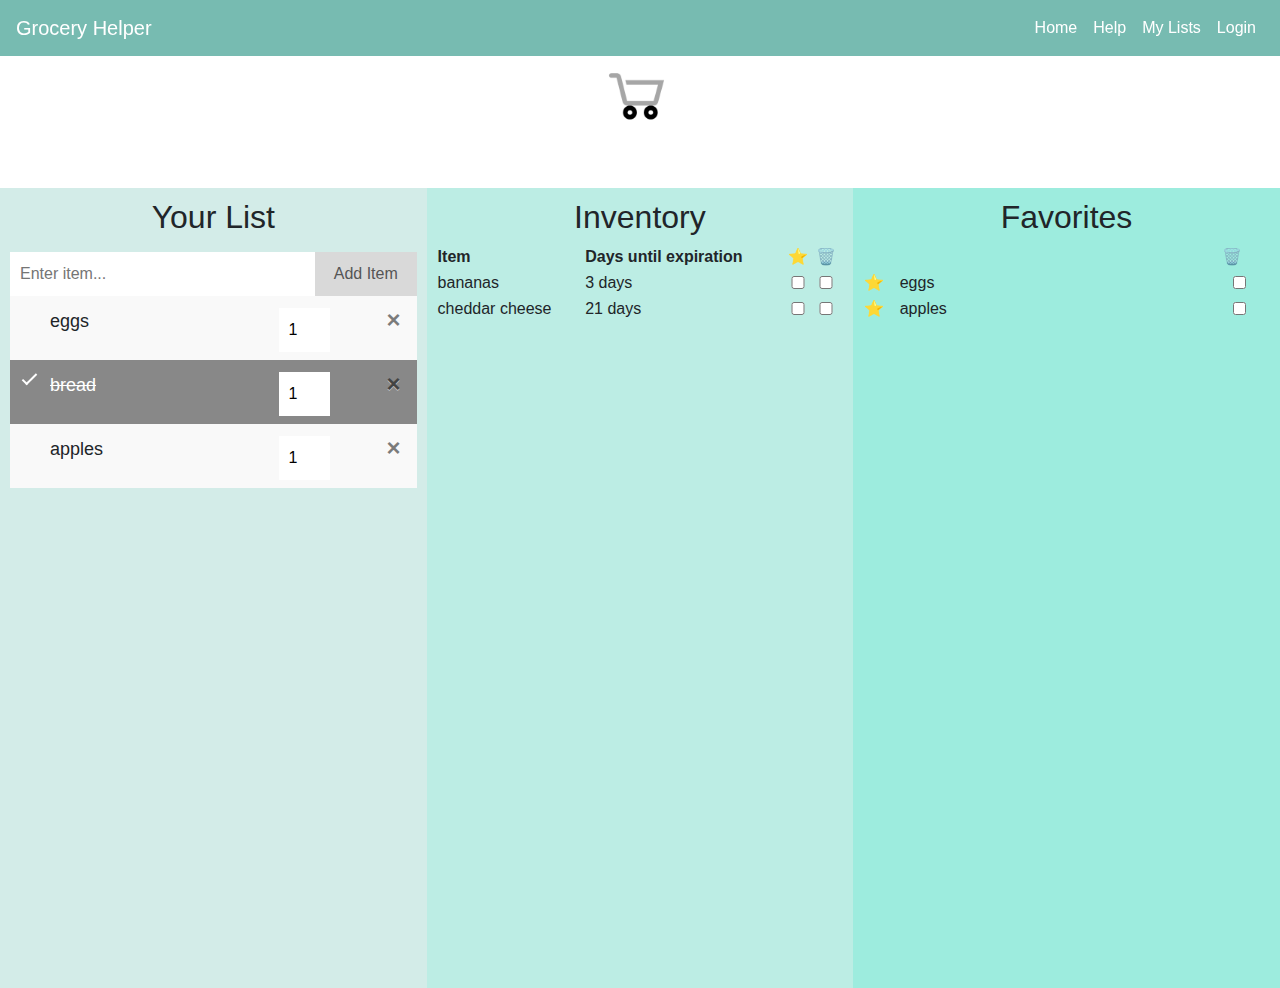
==== customLists.html @ 4ff92ba6 "duplicated css and updated file names" ====
<!DOCTYPE html>
<html>
<head>
	<title>Grocery Helper</title>

	<!-- SEO -->
	<meta charset="utf-8" http-equiv="content-type" content="text/html">
	<meta name="keywords"  content="grocery, helper, grocery helper, grocery app, Santa Clara University, SCU, Santa Clara">
	<meta name="description" content="Grocery Helper enhances your grocery shopping experience by keeping track of when items will expire so, you don't have to!">

	<!-- Bootstrap -->
	<link rel="stylesheet" href="https://stackpath.bootstrapcdn.com/bootstrap/4.3.1/css/bootstrap.min.css" integrity="sha384-ggOyR0iXCbMQv3Xipma34MD+dH/1fQ784/j6cY/iJTQUOhcWr7x9JvoRxT2MZw1T" crossorigin="anonymous">
	<link rel="stylesheet" href="bootstrap-social.css">
	<script src="https://code.jquery.com/jquery-3.3.1.slim.min.js" integrity="sha384-q8i/X+965DzO0rT7abK41JStQIAqVgRVzpbzo5smXKp4YfRvH+8abtTE1Pi6jizo" crossorigin="anonymous"></script>
	<script src="https://cdnjs.cloudflare.com/ajax/libs/popper.js/1.14.7/umd/popper.min.js" integrity="sha384-UO2eT0CpHqdSJQ6hJty5KVphtPhzWj9WO1clHTMGa3JDZwrnQq4sF86dIHNDz0W1" crossorigin="anonymous"></script>
	<script src="https://stackpath.bootstrapcdn.com/bootstrap/4.3.1/js/bootstrap.min.js" integrity="sha384-JjSmVgyd0p3pXB1rRibZUAYoIIy6OrQ6VrjIEaFf/nJGzIxFDsf4x0xIM+B07jRM" crossorigin="anonymous"></script>

	<!-- Add icon library -->
	<link rel="stylesheet" href="https://cdnjs.cloudflare.com/ajax/libs/font-awesome/4.7.0/css/font-awesome.min.css">

	<!-- CSS -->
	<link rel="stylesheet" type="text/css" href="customPageStyle.css">

	<!-- JQuery -->
	<script type="text/javascript" src='main.js'></script>

	<!-- FONT AWESOME -->
	<!-- <script src="https://kit.fontawesome.com/504d9a3113.js"></script> -->
</head>

<body>

	<!-- NAVBAR -->
	<!-- expands on small; dark theme; stays on top -->
	<!-- bg-dark navbar-dark -->
	<nav class="navbar navbar-expand-sm  fixed-top">
		<a class="navbar-brand" href="#">Grocery Helper</a>

		<!-- Toggler/collapsibe Button -->
		<button class="navbar-toggler" type="button" data-toggle="collapse" data-target="#collapsibleNavbar">
			<span class="navbar-toggler-icon"></span>
		</button>

		<!-- links to collapse; justify-content-end aligns to right -->
		<div class="collapse navbar-collapse justify-content-end" id="collapsibleNavbar">

		<ul class="navbar-nav stroke">
			<li class="navbar-item">
				<a class="nav-link" href="index.html">Home</a>
			</li>
			<li class="navbar-item">
				<a class="nav-link" href="helpPage.html">Help</a>
			</li>
			<li class="nav-item">
				<a class="nav-link" href="viewLists.html">My Lists</a>
			</li>
			<li class="nav-item">
				<a class="nav-link"href="login.html">Login</a>
			</li>
		</ul>
	</div>
	</nav>

	<div class="container-fluid">
		<img src="logo.png" class="centerSmall">

		<div class="containerSmall">
		</div>

		<div class="row">
			<!-- grocery list -->
			<div class="column" style="background-color:rgb(211, 236, 232)">
				<h2><center>Your List</center></h2>
				<p>

					<div id="myDIV" class="header">
						<input type="text" id="myInput" placeholder="Enter item...">
						<span onclick="newElement()" class="addBtn">Add Item</span>
					</div>

					<ul id="listUL" >

						<li>eggs <span class="quantity"><input id="numberOfItem" type="number" value="1"> </span> <span class="close">×</span></li>
						<li class="checked">bread<span class="quantity"><input id="numberOfItem" type="number" value="1"> </span><span class="close">×</span></li>
						<li>apples<span class="quantity"><input id="numberOfItem" type="number" value="1"> </span><span class="close">×</span></li>
					</ul>

					<script>
					// Create a "close" button and append it to each list item
					var myNodelist = [document.getElementById("listUL")]; // document.getElementsByTagName("LI");
					var i;
					for (i = 0; i < myNodelist.length; i++) {
						var span = document.createElement("SPAN");
						var txt = document.createTextNode("\u00D7");
						span.className = "close";
						span.appendChild(txt);
						myNodelist[i].appendChild(span);
					}

					// Click on a close button to hide the current list item
					var close = document.getElementsByClassName("close");
					var i;
					for (i = 0; i < close.length; i++) {
						close[i].onclick = function() {
							var div = this.parentElement;
							div.style.display = "none";
						}

					}

					// Add a "checked" symbol when clicking on a list item
					var list = document.querySelector("#listUL");
					list.addEventListener('click', function(ev) {
						if (ev.target.tagName === 'LI') {
							ev.target.classList.toggle('checked');
						}
						// Add to inventory table
						var table = document.getElementById("inventoryList");
						var row = table.insertRow(1);
						var newItem = row.insertCell(0);
					  var expDate = row.insertCell(1);
						var addStar = row.insertCell(2);
						var addTrash = row.insertCell(3);

					  //newItem.innerHTML = ev.target.innerHTML;

						//THIS SECTION CAUSES LAG!!!!
						// var getItem = ev.target.innerHTML.toString();
						// var i = 0;
						// var addItem ="";
						// while (getItem[i] != '<') {
						// 	addItem = addItem.concat(getItem[i]);
						// 	i++;
						// }

						//newItem.innerHTML = addItem;
					  expDate.innerHTML = "  days left";
						addStar.innerHTML = "<input type=\"checkbox\">&nbsp"
						addTrash.innerHTML = "<input type=\"checkbox\" onclick=\"deleteRow(this)\"/>"
					}, false);


					// Create a new list item when clicking on the "Add" button
					function newElement() {
						var li = document.createElement("li");
						var inputValue = document.getElementById("myInput").value;
						var t = document.createTextNode(inputValue);

						//console.log(t);
						//li.appendChild(t);
						// $("#listUL").append('<li>'+inputValue+'<span class="quantity"><input id="numberOfItem" type="number" value="1"> </span><span class="close">×</span></li>');
						if (inputValue === '') {
							alert("You must write something!");
						} else {
							//document.getElementById("listUL").appendChild(li);
							$("#listUL").append('<li>'+inputValue+'<span class="quantity"><input id="numberOfItem" type="number" value="1"> </span><span class="close">×</span></li>');
						}
						document.getElementById("myInput").value = "";

						// var span = document.createElement("SPAN");
						// var txt = document.createTextNode("\u00D7");
						// span.className = "close";
						// span.appendChild(txt);
						// li.appendChild(span);

						console.log(li);

						for (i = 0; i < close.length; i++) {
							close[i].onclick = function() {
								var div = this.parentElement;
								div.style.display = "none";
							}
						}
					}
					</script>

				</p>
			</div>
			<!-- inventory -->
			<div class="column" style="background-color:rgb(188, 237, 228);">

				<h2><center>Inventory</center></h2>

					<table id="inventoryList">
						<tr>
							<th>Item</th>

							<th>Days until expiration</th>
							<th>⭐</th>
							<th>🗑️</th>
						</tr>
						<tr>
							<td>bananas</td>
							<td>3 days</td>

							<td><input type="checkbox" class = "use-address"></td>
							<td><input type="checkbox" onclick="deleteRow(this)"/></td>
						</tr>
						<tr>
							<td>cheddar cheese</td>
							<td>21 days</td>

							<td><input type="checkbox" class = "use-address"></td>
							<td><input type="checkbox" onclick="deleteRow(this)"/></td>
						</tr>
					</table>

					<script>
					function deleteRow(btn) {
					  var row = btn.parentNode.parentNode;
					  row.parentNode.removeChild(row);
					}


					$('.use-address').click(function () {
							var id = $(this).closest("tr").find('td:eq(0)').text();
							addToFav(id);
						});


					function addToFav(id){
						// Add to favorites table
						var table = document.getElementById("favoritesList");
						var row = table.insertRow(1);
						var starBullet = row.insertCell(0);
					  var itemName = row.insertCell(1);
						var addTrash = row.insertCell(2);
					  starBullet.innerHTML = "⭐";
					  itemName.innerHTML = id;
						addTrash.innerHTML = "<input type=\"checkbox\" onclick=\"deleteRow(this)\"/>"
						//also add to grocery list
						var ul = document.getElementById("listUL");
						var li = document.createElement("li");
						$("#listUL").append('<li>'+String(id)+'<span class="quantity"><span class="close">×</span><input id="numberOfItem" type="number" value="1"></li>');

					}
					</script>

			</div>

			<!-- favorites -->
			<div class="column" style="background-color:rgb(157, 236, 222);">

				<h2><center>Favorites</center></h2>

					<table id="favoritesList">
						<col width="5">
						<col width="200" style="text-align:left">
						<col width="30" style="text-align:right">
						<tr>
							<th></th>
							<th></th>
							<th>🗑️</th>
						</tr>
						<tr>
							<td>⭐</td>
							<td>eggs</td>
							<td><input type="checkbox" onclick="deleteRow(this)"/></td>
						</tr>
							<tr>
								<td>⭐</td>
							<td>apples</td>
							<td><input type="checkbox" onclick="deleteRow(this)"/></td>
						</tr>

						<script>
						function deleteRow(btn) {
						  var row = btn.parentNode.parentNode;
						  row.parentNode.removeChild(row);
						}
						</script>

				</div>

				<script>
				$(document).ready(function(){
					$('[data-toggle="popover"]').popover();
				});
				</script>

			</div>

		</div>

			<!-- <div class="middle"></div> -->


			<!-- FOOTER OR CONTACT-->

</body>
</html>
---- customPageStyle.css ----
.navbar{
  /*background-color: white;*/
  background-color: rgb(119, 187, 177);
    border: none;
}

.navbar .navbar-toggler{
  border-color: white;
  color: white;
}
/* important to remove hover */
.navbar-brand{
  color: white !important;
  position: relative;
}

/* underline on hover */
/* https://codepen.io/maheshambure21/pen/QwXaRw */

.collapse ul.navbar-nav>li>a{
  color:  white;
}

.collapse ul.stroke>li>a{
  position: relative;
}

.collapse ul.stroke>li>a:after{
    position: absolute;
    bottom: 0;
    left: 0;
    right: 0;
    margin: auto;
    width: 0%;
    content: '.';
    color: transparent;
    /*background:   rgb(119, 187, 177, 0.9);*/
    background: white;
    height: 1px;
}

.collapse ul.stroke>li>a:hover:after{
  width: 100%;
}

/*MIDDLE*/
.container-fluid{
height: 734px;
/*background-color: rgb(119, 187, 177, 0.9);*/
background-color: white;
}
.center {
display: block;
margin-left: auto;
margin-right: auto;
width: 30%;
}

.centerSmall {
display: block;
margin-left: auto;
margin-right: auto;
width: 15%;
}


.container h1, p{
color: rgb(119, 187, 177);
text-align: center;
}

.containerSmall h3, p{
color: rgb(119, 187, 177);
text-align: center;
}

.container .btn {
  background-color:rgb(119, 187, 177);
  border: none;
  color: white;
  padding: 12px 30px;
  cursor: pointer;
  font-size: 17px;
  text-align: center;
  font-family: Arial;
  margin-left: 43.5%;
  margin-right: 41.5%;
}


.column {
float: left;
width: 33.33%;
padding: 10px;
height: 800px; /* Should be removed. Only for demonstration */
}

/* Clear floats after the columns */
.row:after {
content: "";
display: table;
clear: both;
}

/* *************** */
/* LIST FORMATTING */
/* *************** */
/* Include the padding and border in an element's total width and height */
* {
box-sizing: border-box;
}

/* Remove margins and padding from the list */
#listUL  {
margin: 0;
padding: 0;
}

/* Style the list items */
#listUL  li {
cursor: pointer;
position: relative;
padding: 12px 10px 25px 40px;
background: #eee;
font-size: 18px;
transition: 0.2s;
/* make the list items unselectable */
-webkit-user-select: none;
-moz-user-select: none;
-ms-user-select: none;
user-select: none;
}

/* Set all odd list items to a different color (zebra-stripes) */
#listUL  li:nth-child(odd) {
background: #f9f9f9;
}

/* Darker background-color on hover */
#listUL li:hover {
background: #ddd;
}

/* When clicked on, add a background color and strike out text */
#listUL li.checked {
background: #888;
color: #fff;
text-decoration: line-through;
}

/* Add a "checked" mark when clicked on */
#listUL li.checked::before {
content: '';
position: absolute;
border-color: #fff;
border-style: solid;
border-width: 0 2px 2px 0;
top: 10px;
left: 16px;
transform: rotate(45deg);
height: 15px;
width: 7px;
}

/* Style the close button */
.close {
position: absolute;
right: 0;
top: 0;
padding: 12px 16px 12px 16px;
}

.close:hover {
background-color: #f44336;
color: white;
}

/* Clear floats after the header */
.header:after {
content: "";
display: table;
clear: both;
}

/* Style the input */
input {
margin: 0;
border: none;
border-radius: 0;
width: 75%;
padding: 10px;
float: left;
font-size: 16px;
}

/* Style the "Add" button */
.addBtn {
padding: 10px;
width: 25%;
background: #d9d9d9;
color: #555;
float: left;
text-align: center;
font-size: 16px;
cursor: pointer;
transition: 0.3s;
border-radius: 0;
}

.addBtn:hover {
background-color: #bbb;
}


.quantity{
  float:right;
  font-size: 1rem;
  color: #fff;
  width: 8em;
  font-family: 'Roboto', sans-serif, helvetica;
  font-weight: 100;
  margin: 0;
  padding-right:60px;
}


/******************/
/* INVENTORY LIST */
/******************/
#inventoryList {
width: 100%;
}

/******************/
/* FAVORITES LIST */
/******************/
#favoritesList {
width: 100%;
}
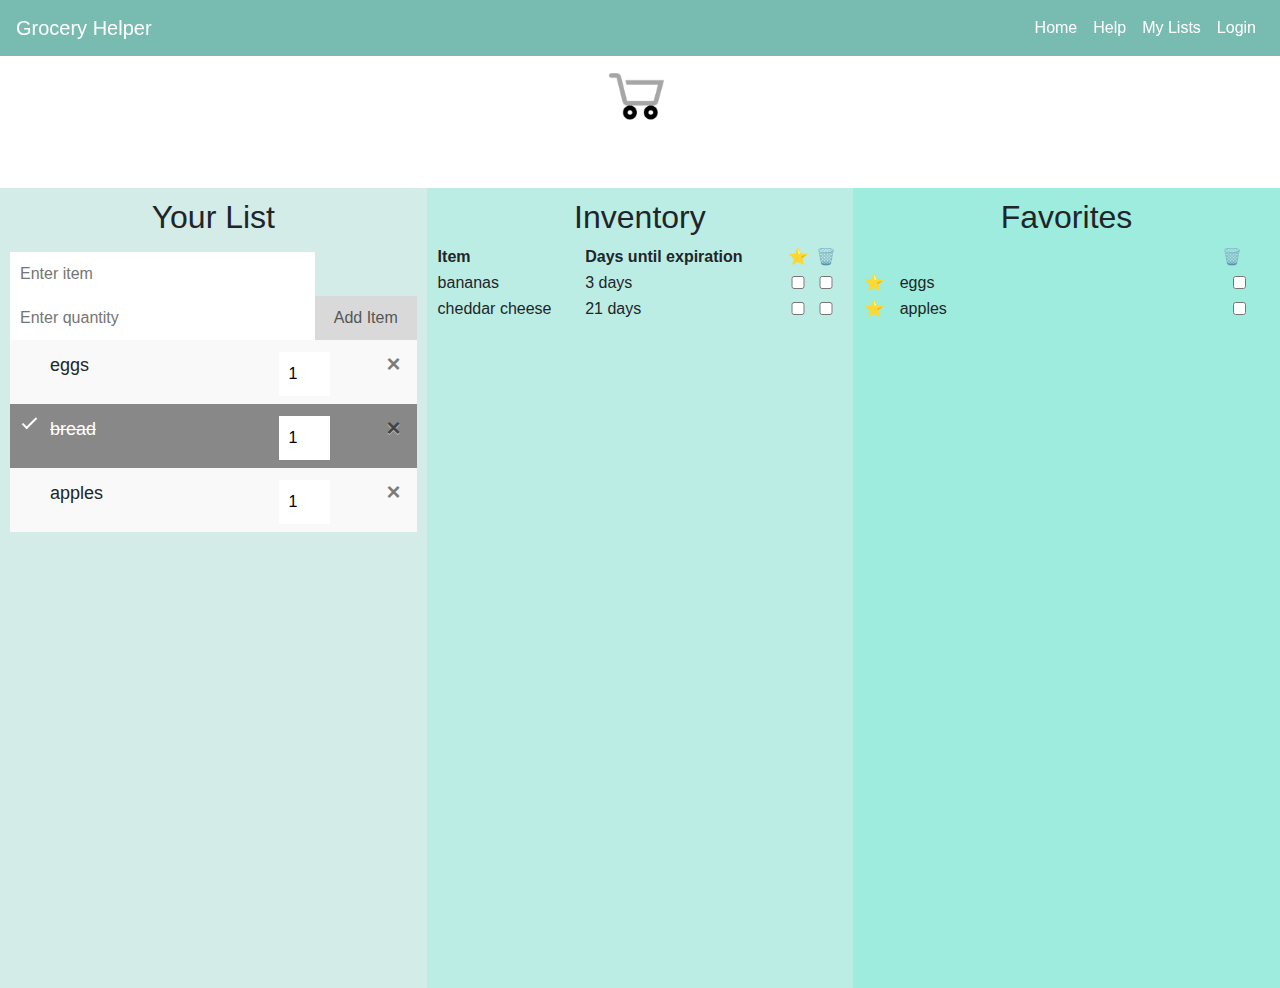
==== commit 00e5c301: "new branch for editing customLists" ====
--- a/customLists.html
+++ b/customLists.html
@@ -1,6 +1,9 @@
 <!DOCTYPE html>
 <html>
 <head>
+
+	<?php include("addTo_groceryList.php"); ?>
+
 	<title>Grocery Helper</title>
 
 	<!-- SEO -->
@@ -73,17 +76,36 @@
 				<h2><center>Your List</center></h2>
 				<p>
 
-					<div id="myDIV" class="header">
+					<!-- <div id="myDIV" class="header">
 						<input type="text" id="myInput" placeholder="Enter item...">
 						<span onclick="newElement()" class="addBtn">Add Item</span>
+					</div> -->
+
+					<div id="myDIV" class="header">
+						<input type="text" id="myInput" placeholder="Enter item">
+						<input type="text" id="numItem" placeholder="Enter quantity">
+						<br>
+						<span onclick="newElement()" class="addBtn">Add Item</span>
 					</div>
 
+
 					<ul id="listUL" >
-
 						<li>eggs <span class="quantity"><input id="numberOfItem" type="number" value="1"> </span> <span class="close">×</span></li>
 						<li class="checked">bread<span class="quantity"><input id="numberOfItem" type="number" value="1"> </span><span class="close">×</span></li>
 						<li>apples<span class="quantity"><input id="numberOfItem" type="number" value="1"> </span><span class="close">×</span></li>
 					</ul>
+
+					<!-- <table id="listUL" >
+						<tr>
+						<td>eggs <span class="quantity"><input id="numberOfItem" type="number" value="1"> </span> <span class="close">×</span></td>
+					</tr>
+					<tr>
+						<td class="checked">bread<span class="quantity"><input id="numberOfItem" type="number" value="1"> </span><span class="close">×</span></td>
+					</tr>
+					<tr>
+						<td>apples<span class="quantity"><input id="numberOfItem" type="number" value="1"> </span><span class="close">×</span></td>
+					</tr>
+					</table> -->
 
 					<script>
 					// Create a "close" button and append it to each list item
@@ -125,15 +147,17 @@
 					  //newItem.innerHTML = ev.target.innerHTML;
 
 						//THIS SECTION CAUSES LAG!!!!
-						// var getItem = ev.target.innerHTML.toString();
-						// var i = 0;
-						// var addItem ="";
-						// while (getItem[i] != '<') {
-						// 	addItem = addItem.concat(getItem[i]);
-						// 	i++;
-						// }
-
-						//newItem.innerHTML = addItem;
+						var getItem = ev.target.innerHTML.toString();
+						var i = 0;
+						var addItem ="";
+						while (getItem[i] != '<') {
+							addItem = addItem.concat(getItem[i]);
+							i++;
+						}
+						console.log(String(addItem));
+
+						newItem.innerHTML = String(addItem);
+						//newItem.innerHTML = "newItem";
 					  expDate.innerHTML = "  days left";
 						addStar.innerHTML = "<input type=\"checkbox\">&nbsp"
 						addTrash.innerHTML = "<input type=\"checkbox\" onclick=\"deleteRow(this)\"/>"
@@ -144,6 +168,7 @@
 					function newElement() {
 						var li = document.createElement("li");
 						var inputValue = document.getElementById("myInput").value;
+						var numValue = document.getElementById("numItem").value;
 						var t = document.createTextNode(inputValue);
 
 						//console.log(t);
@@ -153,17 +178,9 @@
 							alert("You must write something!");
 						} else {
 							//document.getElementById("listUL").appendChild(li);
-							$("#listUL").append('<li>'+inputValue+'<span class="quantity"><input id="numberOfItem" type="number" value="1"> </span><span class="close">×</span></li>');
+							$("#listUL").append('<li>'+inputValue+ " (" + numValue + ")" + '<span class="quantity"><input id="numberOfItem" type="number" value="1"> </span><span class="close">×</span></li>');
 						}
 						document.getElementById("myInput").value = "";
-
-						// var span = document.createElement("SPAN");
-						// var txt = document.createTextNode("\u00D7");
-						// span.className = "close";
-						// span.appendChild(txt);
-						// li.appendChild(span);
-
-						console.log(li);
 
 						for (i = 0; i < close.length; i++) {
 							close[i].onclick = function() {
@@ -214,6 +231,7 @@
 
 					$('.use-address').click(function () {
 							var id = $(this).closest("tr").find('td:eq(0)').text();
+							console.log(id);
 							addToFav(id);
 						});
 
